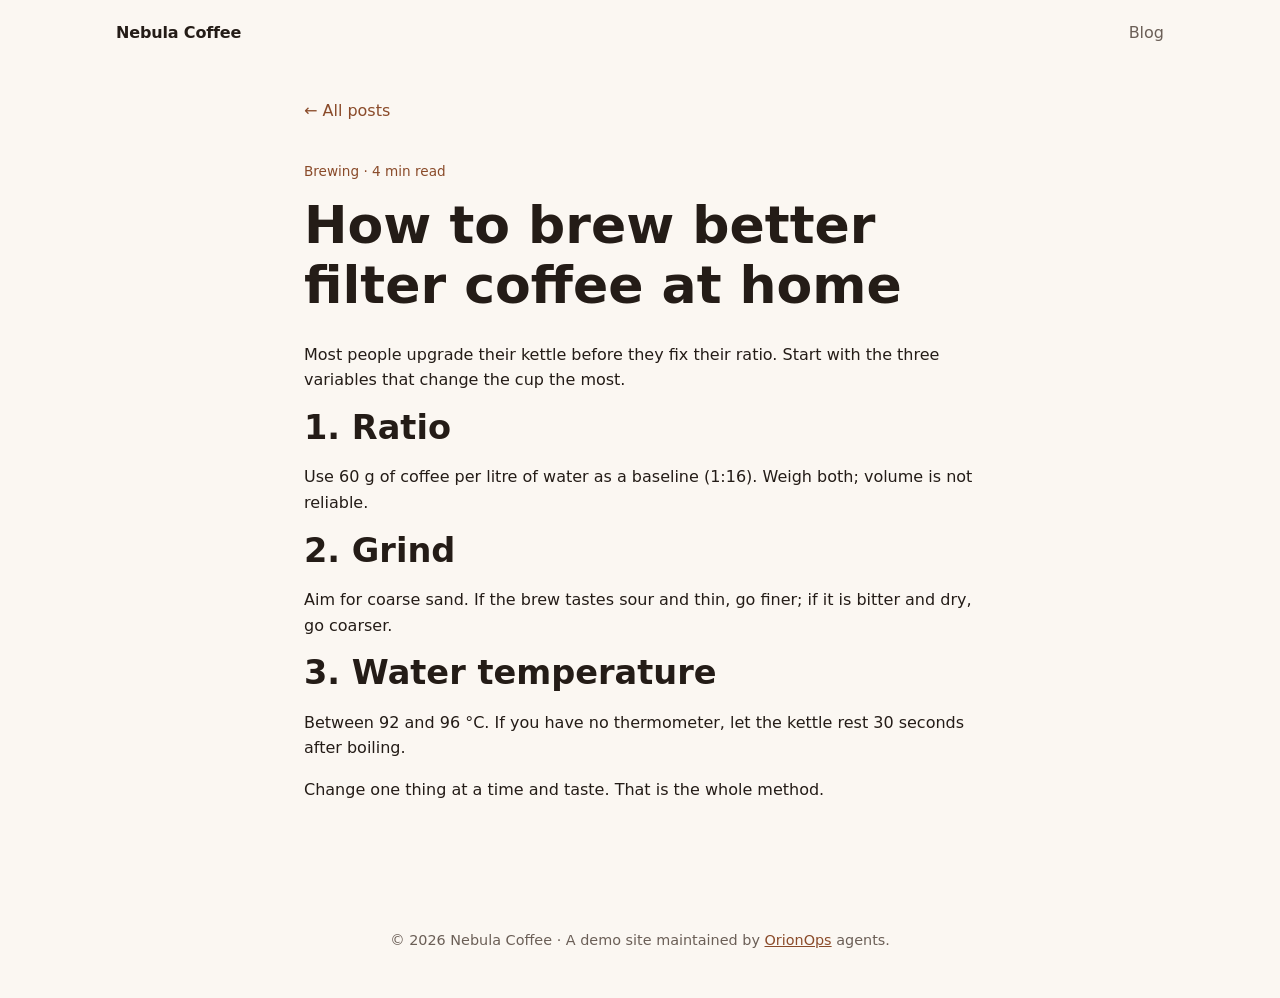
==== blog/how-to-brew-better-filter-coffee.html @ c3bdac7a "Initial demo site: Nebula Coffee landing, pricing and blog" ====
<!doctype html>
<html lang="en">
<head>
  <meta charset="utf-8">
  <meta name="viewport" content="width=device-width, initial-scale=1">
  <title>How to brew better filter coffee at home — Nebula Coffee</title>
  <link rel="stylesheet" href="../assets/styles.css">
</head>
<body>
  <header class="site-header">
    <a class="brand" href="../index.html">Nebula Coffee</a>
    <nav class="nav" aria-label="Main"><a href="../index.html#blog">Blog</a></nav>
  </header>
  <main class="section post-page">
    <a class="back" href="../index.html#blog">← All posts</a>
    <p class="meta">Brewing · 4 min read</p>
    <h1>How to brew better filter coffee at home</h1>
    <p>Most people upgrade their kettle before they fix their ratio. Start with the three variables that change the cup the most.</p>
    <h2>1. Ratio</h2>
    <p>Use 60 g of coffee per litre of water as a baseline (1:16). Weigh both; volume is not reliable.</p>
    <h2>2. Grind</h2>
    <p>Aim for coarse sand. If the brew tastes sour and thin, go finer; if it is bitter and dry, go coarser.</p>
    <h2>3. Water temperature</h2>
    <p>Between 92 and 96 °C. If you have no thermometer, let the kettle rest 30 seconds after boiling.</p>
    <p>Change one thing at a time and taste. That is the whole method.</p>
  </main>
  <footer class="site-footer"><p>© <span id="year"></span> Nebula Coffee · A demo site maintained by <a href="https://orionops.tech">OrionOps</a> agents.</p></footer>
  <script src="../assets/site.js"></script>
</body>
</html>
---- assets/styles.css ----
/* Nebula Coffee — demo site styles.
   Keep tokens here; components below use them. */
:root {
  --bg: #fbf7f2;
  --surface: #ffffff;
  --text: #241c17;
  --muted: #6b5f57;
  --brand: #8a4b2a;
  --brand-dark: #6c3a1f;
  --accent: #e9c9a8;
  --border: #ebe1d7;
  --radius: 14px;
  --shadow: 0 10px 30px rgba(36, 28, 23, 0.08);
  --max: 1080px;
  --space: 1rem;
}

* { box-sizing: border-box; }

html { scroll-behavior: smooth; }

body {
  margin: 0;
  font-family: "Inter", system-ui, -apple-system, "Segoe UI", sans-serif;
  color: var(--text);
  background: var(--bg);
  line-height: 1.6;
}

a { color: var(--brand); }

h1, h2, h3 { line-height: 1.15; margin: 0 0 0.5em; }
h1 { font-size: clamp(2rem, 5vw, 3.25rem); }
h2 { font-size: clamp(1.5rem, 3vw, 2.1rem); }
h3 { font-size: 1.15rem; }

/* Layout */
.site-header, .section, .site-footer, .hero {
  max-width: var(--max);
  margin: 0 auto;
  padding-left: var(--space);
  padding-right: var(--space);
}

.site-header {
  display: flex;
  align-items: center;
  justify-content: space-between;
  padding-top: 1.25rem;
  padding-bottom: 1.25rem;
}

.brand {
  font-weight: 700;
  text-decoration: none;
  color: var(--text);
  letter-spacing: -0.01em;
}

.nav { display: flex; gap: 1.25rem; align-items: center; }
.nav a { text-decoration: none; color: var(--muted); font-weight: 500; }
.nav a:hover { color: var(--text); }

.hero {
  padding-top: 4rem;
  padding-bottom: 4rem;
  text-align: center;
}

.eyebrow {
  text-transform: uppercase;
  letter-spacing: 0.12em;
  font-size: 0.8rem;
  color: var(--brand);
  font-weight: 600;
  margin: 0 0 1rem;
}

.lead {
  font-size: 1.15rem;
  color: var(--muted);
  max-width: 42rem;
  margin: 0 auto 2rem;
}

.hero-actions { display: flex; gap: 0.75rem; justify-content: center; flex-wrap: wrap; }

.section { padding-top: 3.5rem; padding-bottom: 3.5rem; }
.section-intro { color: var(--muted); max-width: 40rem; margin-top: 0; }

.grid { display: grid; gap: 1.25rem; }
.grid-3 { grid-template-columns: repeat(3, 1fr); }
.grid-2 { grid-template-columns: repeat(2, 1fr); }

@media (max-width: 800px) {
  .grid-3, .grid-2 { grid-template-columns: 1fr; }
  .nav a:not(.btn) { display: none; }
}

/* Components */
.card {
  background: var(--surface);
  border: 1px solid var(--border);
  border-radius: var(--radius);
  padding: 1.5rem;
  box-shadow: var(--shadow);
}

.card p { margin: 0; color: var(--muted); }

.plan ul { padding-left: 1.1rem; margin: 1rem 0 1.5rem; color: var(--muted); }
.plan .btn { width: 100%; text-align: center; }
.plan-featured { border-color: var(--brand); position: relative; }

.badge {
  position: absolute;
  top: -0.8rem;
  left: 1.5rem;
  background: var(--brand);
  color: #fff;
  font-size: 0.75rem;
  font-weight: 600;
  padding: 0.2rem 0.6rem;
  border-radius: 999px;
}

.price { font-size: 2rem; font-weight: 700; color: var(--text) !important; }
.price span { font-size: 0.9rem; font-weight: 400; color: var(--muted); }

.post .meta { font-size: 0.8rem; color: var(--brand); margin-bottom: 0.5rem; }
.post h3 a { text-decoration: none; color: var(--text); }
.post h3 a:hover { color: var(--brand); }

.btn {
  display: inline-block;
  background: var(--brand);
  color: #fff;
  text-decoration: none;
  font-weight: 600;
  padding: 0.75rem 1.25rem;
  border-radius: 999px;
  border: 1px solid var(--brand);
  cursor: pointer;
  font: inherit;
  font-weight: 600;
}

.btn:hover { background: var(--brand-dark); border-color: var(--brand-dark); }
.btn-ghost { background: transparent; color: var(--brand); }
.btn-ghost:hover { background: var(--accent); color: var(--brand-dark); }
.btn-small { padding: 0.5rem 1rem; font-size: 0.9rem; }

.section-cta {
  text-align: center;
  background: var(--surface);
  border: 1px solid var(--border);
  border-radius: var(--radius);
  margin-top: 1rem;
  margin-bottom: 3rem;
}

.section-cta .section-intro { margin-left: auto; margin-right: auto; }

.cta-form {
  display: flex;
  gap: 0.5rem;
  justify-content: center;
  flex-wrap: wrap;
  margin-top: 1.5rem;
}

.cta-form input {
  font: inherit;
  padding: 0.7rem 1rem;
  border-radius: 999px;
  border: 1px solid var(--border);
  min-width: 16rem;
}

.form-note { color: var(--muted); font-size: 0.9rem; margin-top: 1rem; }

.site-footer {
  padding-top: 2rem;
  padding-bottom: 2rem;
  color: var(--muted);
  font-size: 0.9rem;
  text-align: center;
}

.visually-hidden {
  position: absolute;
  width: 1px;
  height: 1px;
  overflow: hidden;
  clip: rect(0 0 0 0);
  white-space: nowrap;
}

/* Blog post pages */
.post-page { max-width: 44rem; padding-top: 2rem; padding-bottom: 4rem; }
.post-page .meta { color: var(--brand); font-size: 0.85rem; }
.post-page p { color: var(--text); }
.back { display: inline-block; margin-bottom: 1.5rem; text-decoration: none; }
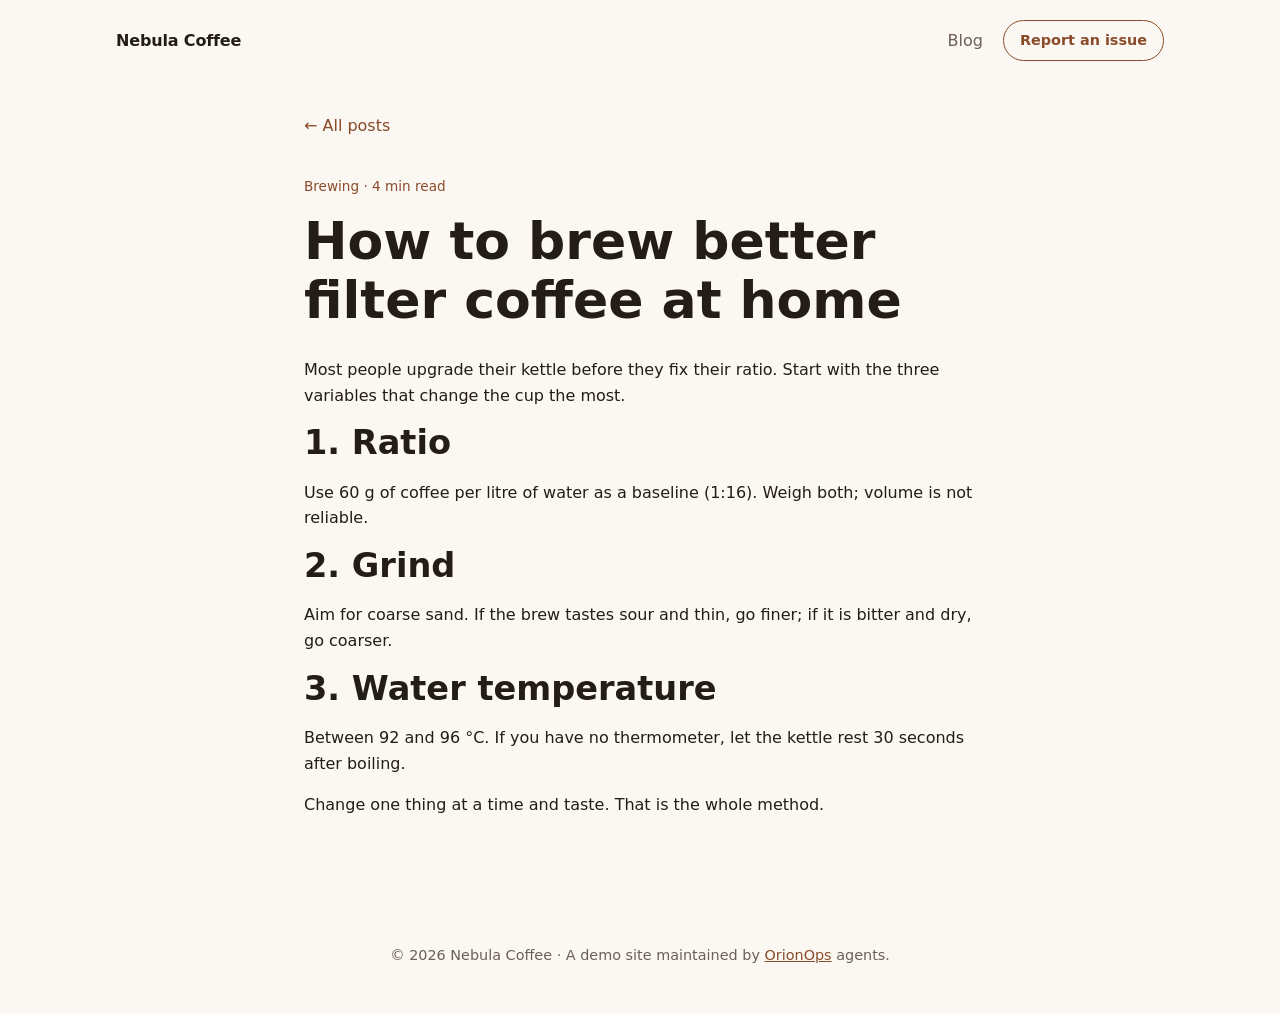
==== commit 73320248: "Add 'Report an issue' dialog: screenshots + OrionOps public intake" ====
--- a/blog/how-to-brew-better-filter-coffee.html
+++ b/blog/how-to-brew-better-filter-coffee.html
@@ -9,7 +9,8 @@
 <body>
   <header class="site-header">
     <a class="brand" href="../index.html">Nebula Coffee</a>
-    <nav class="nav" aria-label="Main"><a href="../index.html#blog">Blog</a></nav>
+    <nav class="nav" aria-label="Main"><a href="../index.html#blog">Blog</a>      <button type="button" class="btn btn-small btn-ghost" id="report-open">Report an issue</button>
+    </nav>
   </header>
   <main class="section post-page">
     <a class="back" href="../index.html#blog">← All posts</a>
@@ -23,8 +24,61 @@
     <h2>3. Water temperature</h2>
     <p>Between 92 and 96 °C. If you have no thermometer, let the kettle rest 30 seconds after boiling.</p>
     <p>Change one thing at a time and taste. That is the whole method.</p>
+  
+  <dialog id="report-dialog" class="report-dialog" aria-labelledby="report-heading">
+    <form method="dialog" novalidate>
+      <div class="dialog-head">
+        <h2 id="report-heading">Report an issue</h2>
+        <button type="button" class="dialog-close" data-close aria-label="Close">×</button>
+      </div>
+      <p class="dialog-intro">Spotted a bug or have an idea? Describe it and attach a screenshot. An OrionOps agent will pick it up and open a pull request — you can follow it on the board.</p>
+
+      <label for="report-kind">Type</label>
+      <select id="report-kind" name="kind">
+        <option value="bug">Bug</option>
+        <option value="idea">Idea / improvement</option>
+        <option value="other">Other</option>
+      </select>
+
+      <label for="report-title">Title</label>
+      <input id="report-title" name="title" type="text" required minlength="5" maxlength="120" placeholder="e.g. Pricing cards overlap on mobile">
+
+      <label for="report-description">What happened?</label>
+      <textarea id="report-description" name="description" rows="4" maxlength="4000" placeholder="What did you expect, what did you see, where?"></textarea>
+
+      <label>Screenshots <span class="muted">(optional, up to 3)</span></label>
+      <div class="previews"></div>
+      <label class="drop-zone" for="report-files">
+        <input id="report-files" type="file" accept="image/png,image/jpeg,image/webp,image/gif" multiple>
+        <span>Drop images here, paste from clipboard, or <u>browse</u></span>
+      </label>
+
+      <label for="report-email">Email <span class="muted">(optional, if you want to be credited)</span></label>
+      <input id="report-email" name="email" type="email" maxlength="200" placeholder="you@example.com">
+
+      <input type="hidden" name="page_url" value="">
+      <!-- Honeypot: humans never see this field. -->
+      <div class="hp" aria-hidden="true"><label>Website<input name="website" type="text" tabindex="-1" autocomplete="off"></label></div>
+
+      <p class="report-status" role="status" aria-live="polite"></p>
+      <div class="dialog-actions">
+        <button type="button" class="btn btn-ghost" data-close>Cancel</button>
+        <button type="submit" class="btn">Send report</button>
+      </div>
+    </form>
+
+    <div class="report-result" hidden>
+      <h2>Thanks — ticket created</h2>
+      <p class="result-title"></p>
+      <p>An agent will start working on it shortly. Follow the progress on the OrionOps board; the pull request will appear in the <a href="https://github.com/Perseusoft/orionops-demo/pulls" target="_blank" rel="noopener">repository</a> when it is done.</p>
+      <p><a class="btn" href="#" target="_blank" rel="noopener">Open the ticket</a></p>
+      <p><button type="button" class="btn btn-ghost" data-close>Close</button></p>
+    </div>
+  </dialog>
   </main>
   <footer class="site-footer"><p>© <span id="year"></span> Nebula Coffee · A demo site maintained by <a href="https://orionops.tech">OrionOps</a> agents.</p></footer>
+  <script src="../assets/config.js"></script>
   <script src="../assets/site.js"></script>
+  <script src="../assets/report.js"></script>
 </body>
 </html>
--- a/assets/styles.css
+++ b/assets/styles.css
@@ -201,3 +201,95 @@
 .post-page .meta { color: var(--brand); font-size: 0.85rem; }
 .post-page p { color: var(--text); }
 .back { display: inline-block; margin-bottom: 1.5rem; text-decoration: none; }
+
+/* Report an issue dialog */
+.report-dialog {
+  border: 1px solid var(--border);
+  border-radius: var(--radius);
+  padding: 0;
+  width: min(34rem, calc(100vw - 2rem));
+  box-shadow: 0 30px 80px rgba(36, 28, 23, 0.25);
+  color: var(--text);
+  background: var(--surface);
+}
+
+.report-dialog::backdrop { background: rgba(36, 28, 23, 0.45); }
+
+.report-dialog form, .report-result { padding: 1.5rem; }
+
+.dialog-head { display: flex; align-items: center; justify-content: space-between; }
+.dialog-head h2 { margin: 0; font-size: 1.35rem; }
+
+.dialog-close {
+  background: none;
+  border: 0;
+  font-size: 1.5rem;
+  line-height: 1;
+  cursor: pointer;
+  color: var(--muted);
+}
+
+.dialog-intro { color: var(--muted); font-size: 0.95rem; margin: 0.5rem 0 1.25rem; }
+
+.report-dialog label { display: block; font-weight: 600; font-size: 0.9rem; margin: 0.9rem 0 0.3rem; }
+.report-dialog .muted { font-weight: 400; color: var(--muted); }
+
+.report-dialog input[type="text"], .report-dialog input[type="email"],
+.report-dialog select, .report-dialog textarea {
+  width: 100%;
+  font: inherit;
+  padding: 0.6rem 0.8rem;
+  border: 1px solid var(--border);
+  border-radius: 10px;
+  background: var(--bg);
+  color: var(--text);
+}
+
+.report-dialog textarea { resize: vertical; }
+
+.drop-zone {
+  display: block;
+  border: 2px dashed var(--border);
+  border-radius: 10px;
+  padding: 1rem;
+  text-align: center;
+  color: var(--muted);
+  font-weight: 400 !important;
+  cursor: pointer;
+  margin-top: 0.3rem !important;
+}
+
+.drop-zone.is-over { border-color: var(--brand); background: var(--accent); color: var(--brand-dark); }
+.drop-zone input { display: none; }
+
+.previews { display: flex; gap: 0.5rem; flex-wrap: wrap; }
+.preview { position: relative; width: 5.5rem; height: 5.5rem; }
+.preview img { width: 100%; height: 100%; object-fit: cover; border-radius: 8px; border: 1px solid var(--border); }
+
+.preview-remove {
+  position: absolute;
+  top: -0.4rem;
+  right: -0.4rem;
+  width: 1.4rem;
+  height: 1.4rem;
+  border-radius: 50%;
+  border: 0;
+  background: var(--text);
+  color: #fff;
+  cursor: pointer;
+  line-height: 1;
+}
+
+.hp { position: absolute; left: -9999px; width: 1px; height: 1px; overflow: hidden; }
+
+.report-status { min-height: 1.2em; font-size: 0.9rem; color: var(--muted); margin: 0.75rem 0 0; }
+.report-status[data-kind="error"] { color: #b3261e; }
+
+.dialog-actions { display: flex; justify-content: flex-end; gap: 0.5rem; margin-top: 1rem; }
+
+.report-result h2 { margin-top: 0; }
+.result-title { font-weight: 600; }
+
+@media (max-width: 800px) {
+  .nav #report-open { display: inline-block; }
+}
